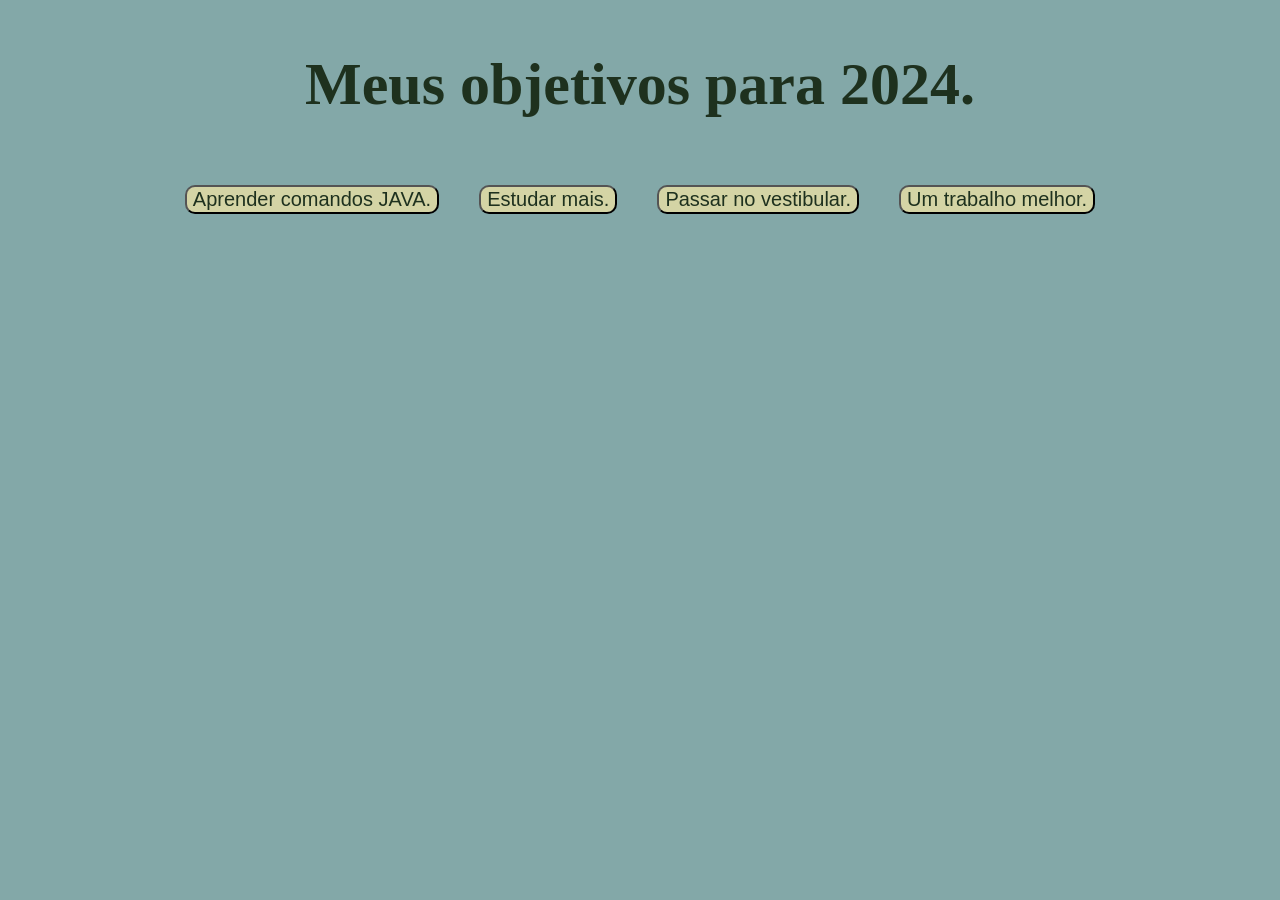
==== index.html @ 4664168a "Add files via upload" ====
<!DOCTYPE html>
<html lang="en">
<head>
    <meta charset="UTF-8">
    <meta name="viewport" content="width=device-width, initial-scale=1.0">
    <title>Metas 2024</title>
    <link rel="stylesheet" href="style.css">
</head>
<body>
    <section class="título"></section>
    <h2 class="subtítulo">Meus objetivos para 2024.</h2>
    <div>
        <button class="botão">Aprender comandos JAVA.</button>
        <button class="botão">Estudar mais.</button>
        <button class="botão">Passar no vestibular.</button>
        <button class="botão">Um trabalho melhor.</button>
    </div>
</body>
</html>
---- style.css ----
body{
    background-color: rgb(131, 168, 168);
    color: rgb(30, 49, 30);
    font-family:Cambria, Cochin, Georgia, Times, 'Times New Roman', serif;
    font-size: 40px;
    text-align: center;
}
.botão{
    background-color: rgb(212, 212, 165);
    font-size: 20px;
    border-radius: 10px;
    color: rgb(30, 49, 30);
    margin: 15px;
}
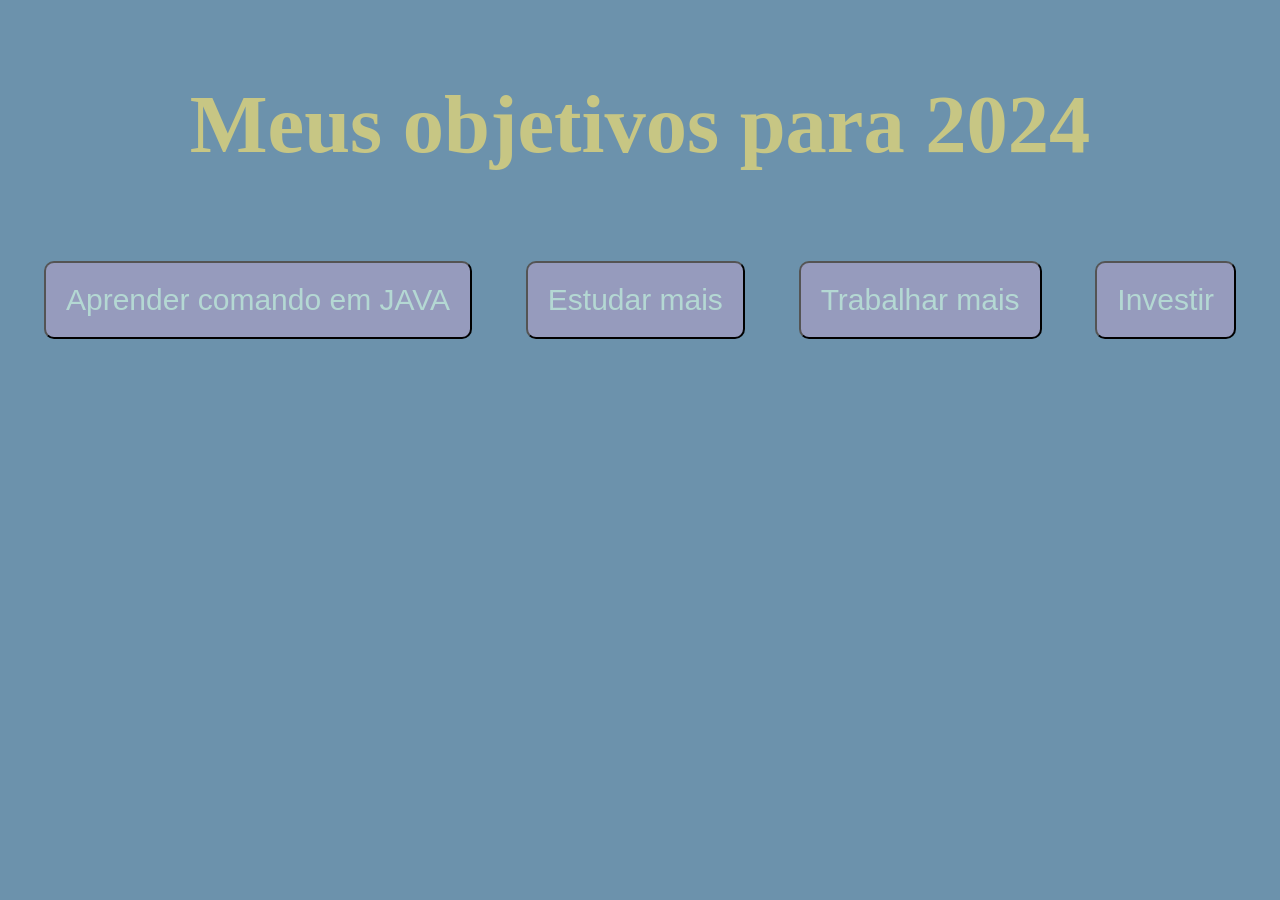
==== commit 75b18f89: "Add files via upload" ====
--- a/index.html
+++ b/index.html
@@ -7,13 +7,13 @@
     <link rel="stylesheet" href="style.css">
 </head>
 <body>
-    <section class="título"></section>
-    <h2 class="subtítulo">Meus objetivos para 2024.</h2>
+    <section class="conteudo-principal"></section>
+    <h2 class="título-principal">Meus objetivos para 2024</h2>
     <div>
-        <button class="botão">Aprender comandos JAVA.</button>
-        <button class="botão">Estudar mais.</button>
-        <button class="botão">Passar no vestibular.</button>
-        <button class="botão">Um trabalho melhor.</button>
+        <button class="botão">Aprender comando em JAVA</button>
+        <button class="botão">Estudar mais</button>
+        <button class="botão">Trabalhar mais</button>
+        <button class="botão">Investir</button>
     </div>
 </body>
 </html>
--- a/style.css
+++ b/style.css
@@ -1,14 +1,33 @@
+:root{
+    --cor-de-fundo:#a7dbcd;
+    --verde:#a7dbcd;
+    --branco: #FFFFFF;
+    --botao-ativo: #bfc2da;
+    --botao-inativo: #bfc2da;
+    --texto-de-fundo:#bfc2da;
+}
+
+
 body{
-    background-color: rgb(131, 168, 168);
-    color: rgb(30, 49, 30);
-    font-family:Cambria, Cochin, Georgia, Times, 'Times New Roman', serif;
-    font-size: 40px;
+    background-color: rgb(108, 146, 172);
+    color: rgb(199, 198, 132);
+    font-family: Cambria, Cochin, Georgia, Times, 'Times New Roman', serif;
+    font-size: 55px;
     text-align: center;
 }
 .botão{
-    background-color: rgb(212, 212, 165);
-    font-size: 20px;
+    background-color: rgb(150, 155, 189);
+    font-size: 30px;
     border-radius: 10px;
-    color: rgb(30, 49, 30);
-    margin: 15px;
+    color: rgb(180, 216, 211);
+    margin: 20px;
+    padding: 20px;
+}
+
+.conteudo-principal{
+    display: flex;
+    justify-content: center;
+    width: 20px;
+    align-items: center;
+    margin: 0 auto;
 }
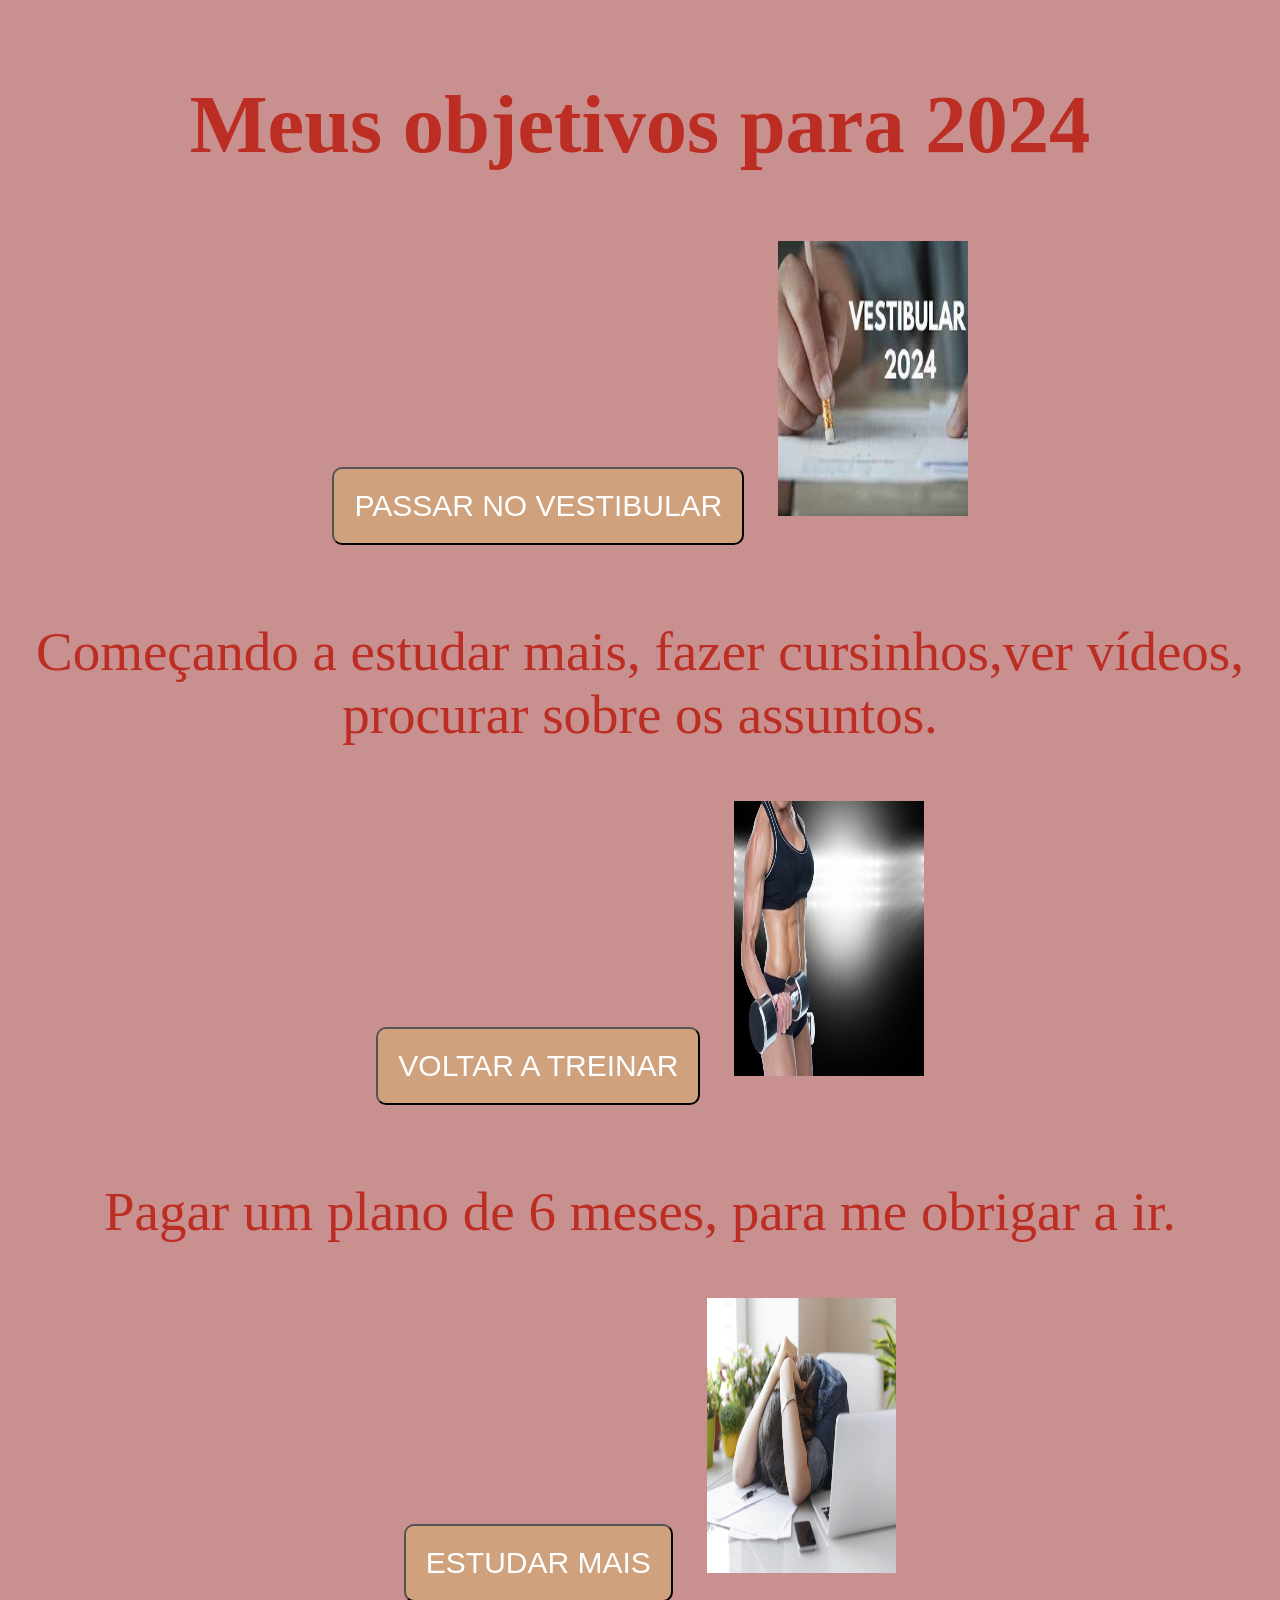
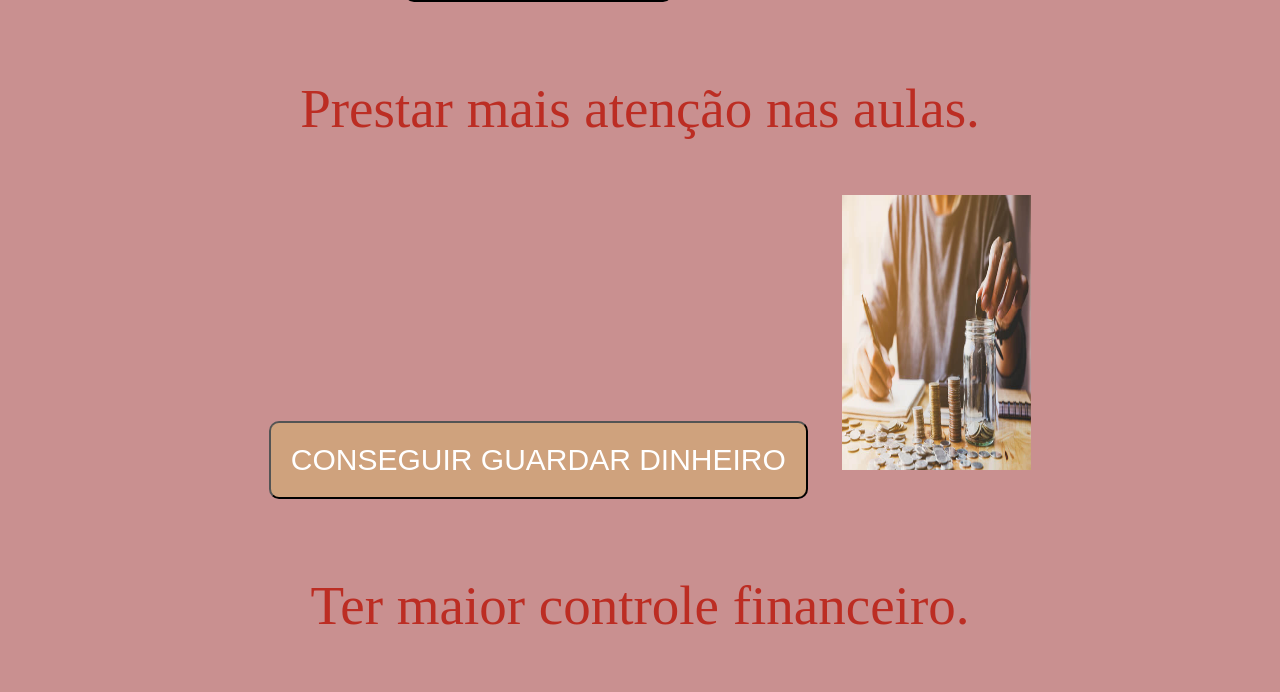
==== commit 41cc0666: "Add files via upload" ====
--- a/index.html
+++ b/index.html
@@ -10,10 +10,19 @@
     <section class="conteudo-principal"></section>
     <h2 class="título-principal">Meus objetivos para 2024</h2>
     <div>
-        <button class="botão">Aprender comando em JAVA</button>
-        <button class="botão">Estudar mais</button>
-        <button class="botão">Trabalhar mais</button>
-        <button class="botão">Investir</button>
+        <button class="botão">PASSAR NO VESTIBULAR</button>
+        <img class="imagens1" src="./img/vestibular.jpeg">
+        <p>Começando a estudar mais, fazer cursinhos,ver vídeos, procurar sobre os assuntos.</p>
+        <button class="botão">VOLTAR A TREINAR</button>
+        <img class="imagens1" src="./img/treinar.jpg">
+        <p>Pagar um plano de 6 meses, para me obrigar a ir.</p>
+        <button class="botão">ESTUDAR MAIS</button>
+        <img class="imagens1" src="./img/estudar.jpg">
+        <p>Prestar mais atenção nas aulas.</p>
+        <button class="botão">CONSEGUIR GUARDAR DINHEIRO</button>
+        <img class="imagens1" src="./img/dinheiro.jpg">
+        <p>Ter maior controle financeiro.</p>
+        
     </div>
 </body>
 </html>
--- a/style.css
+++ b/style.css
@@ -1,25 +1,25 @@
 :root{
-    --cor-de-fundo:#a7dbcd;
-    --verde:#a7dbcd;
+    --cor-de-fundo:#d17e3a;
+    --verde:#7c7a5a;
     --branco: #FFFFFF;
-    --botao-ativo: #bfc2da;
-    --botao-inativo: #bfc2da;
-    --texto-de-fundo:#bfc2da;
+    --botao-ativo: #dda68d;
+    --botao-inativo: #5862ac;
+    --texto-de-fundo:#000d6e;
 }
 
 
 body{
-    background-color: rgb(108, 146, 172);
-    color: rgb(199, 198, 132);
+    background-color: rgb(201, 144, 144);
+    color: rgba(185, 22, 10, 0.815);
     font-family: Cambria, Cochin, Georgia, Times, 'Times New Roman', serif;
     font-size: 55px;
     text-align: center;
 }
 .botão{
-    background-color: rgb(150, 155, 189);
+    background-color: #cfa27d;
     font-size: 30px;
     border-radius: 10px;
-    color: rgb(180, 216, 211);
+    color: rgb(255, 255, 255);
     margin: 20px;
     padding: 20px;
 }
@@ -27,7 +27,11 @@
 .conteudo-principal{
     display: flex;
     justify-content: center;
-    width: 20px;
+    width: 10px;
     align-items: center;
     margin: 0 auto;
+}
+.imagens1{
+    width: 15%;
+    height: 275px;
 }
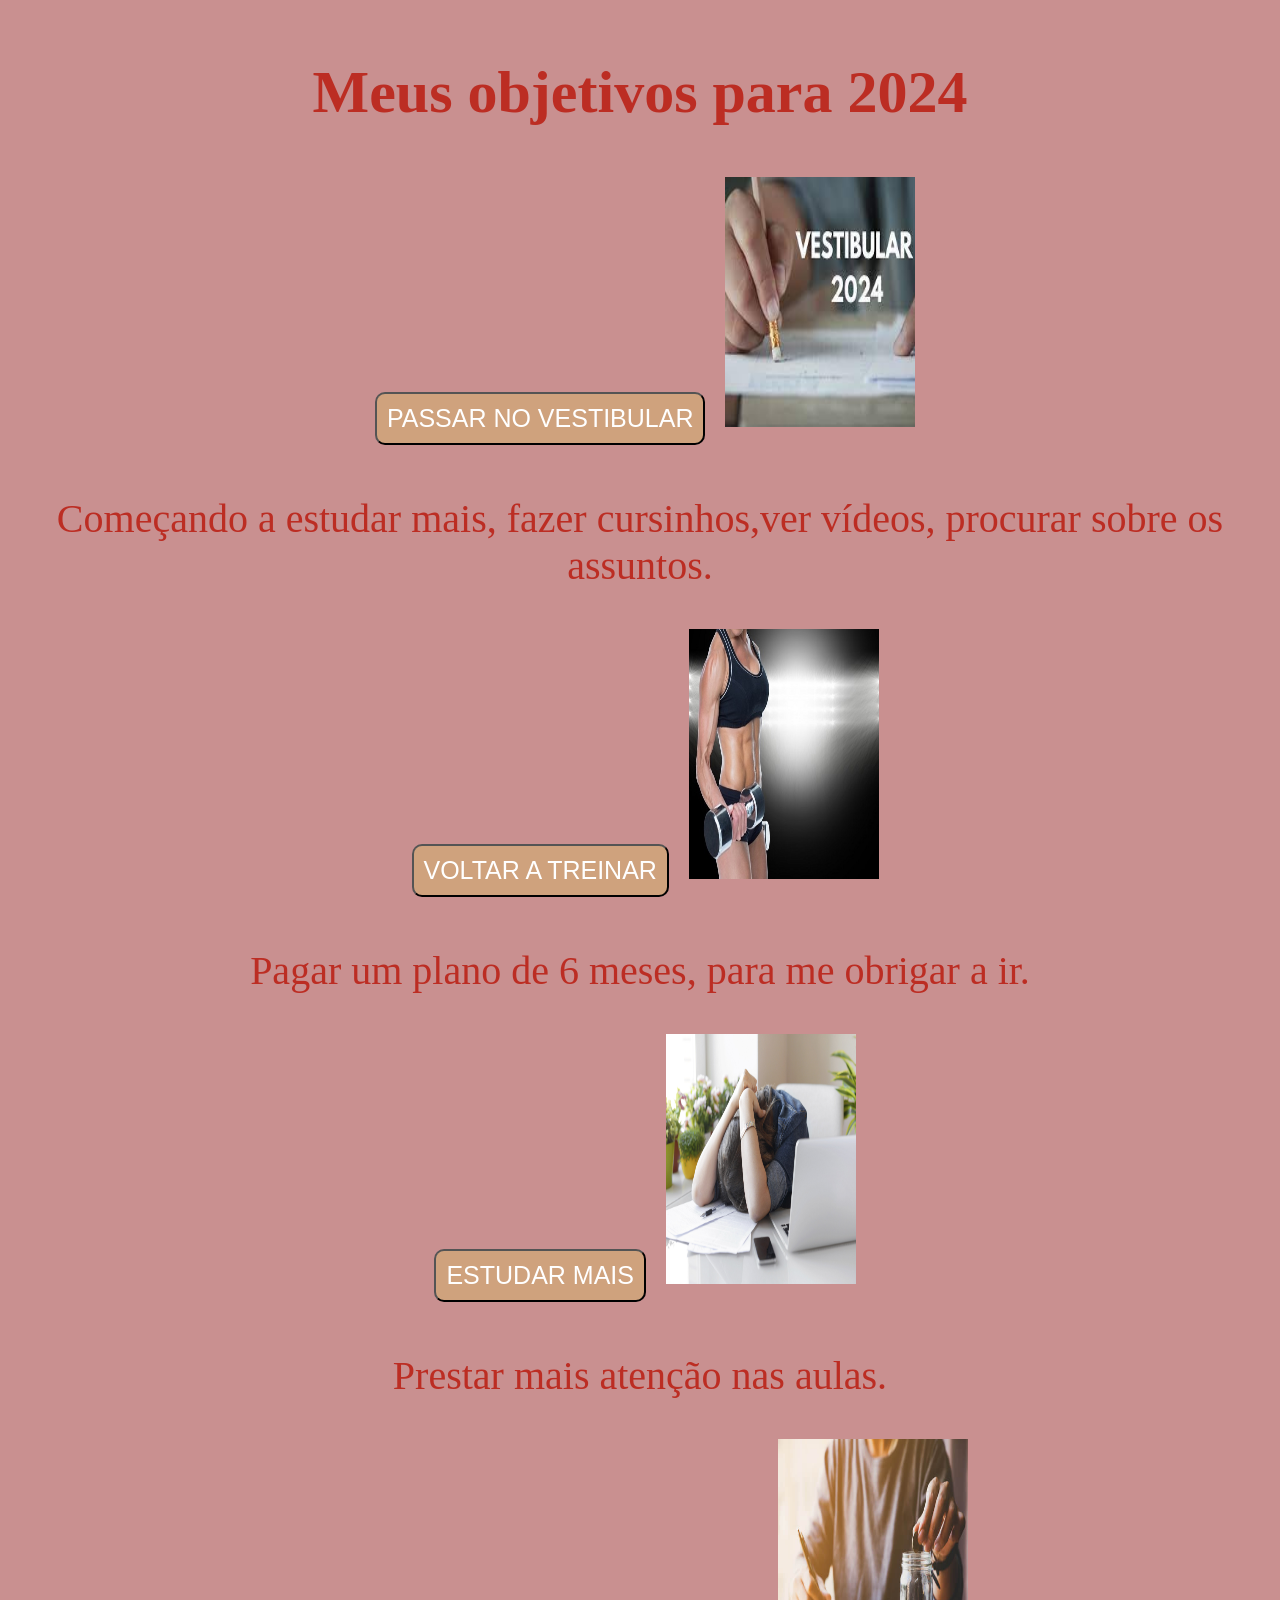
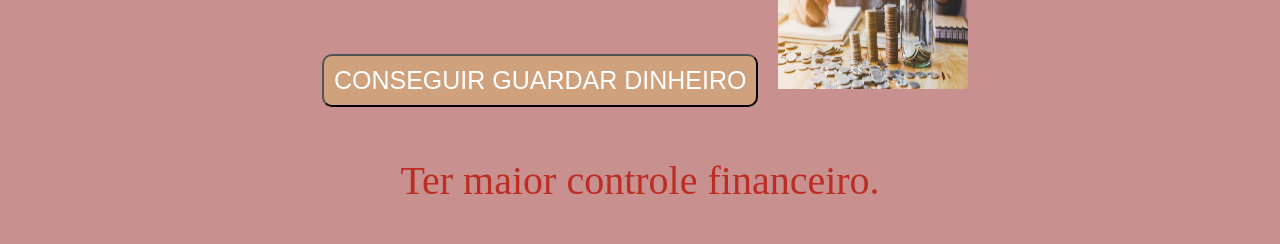
==== commit 016f04bd: "Add files via upload" ====
--- a/index.html
+++ b/index.html
@@ -9,16 +9,21 @@
 <body>
     <section class="conteudo-principal"></section>
     <h2 class="título-principal">Meus objetivos para 2024</h2>
-    <div>
+    <div class="meta-organizar">
         <button class="botão">PASSAR NO VESTIBULAR</button>
         <img class="imagens1" src="./img/vestibular.jpeg">
         <p>Começando a estudar mais, fazer cursinhos,ver vídeos, procurar sobre os assuntos.</p>
-        <button class="botão">VOLTAR A TREINAR</button>
+    </div>
+    <div class="meta-organizar2">   
+    <button class="botão">VOLTAR A TREINAR</button>
         <img class="imagens1" src="./img/treinar.jpg">
         <p>Pagar um plano de 6 meses, para me obrigar a ir.</p>
-        <button class="botão">ESTUDAR MAIS</button>
+    </div>
+    <div class="meta-organizar3">    
+    <button class="botão">ESTUDAR MAIS</button>
         <img class="imagens1" src="./img/estudar.jpg">
         <p>Prestar mais atenção nas aulas.</p>
+    </div>
         <button class="botão">CONSEGUIR GUARDAR DINHEIRO</button>
         <img class="imagens1" src="./img/dinheiro.jpg">
         <p>Ter maior controle financeiro.</p>
--- a/style.css
+++ b/style.css
@@ -12,16 +12,16 @@
     background-color: rgb(201, 144, 144);
     color: rgba(185, 22, 10, 0.815);
     font-family: Cambria, Cochin, Georgia, Times, 'Times New Roman', serif;
-    font-size: 55px;
+    font-size: 40px;
     text-align: center;
 }
 .botão{
     background-color: #cfa27d;
-    font-size: 30px;
+    font-size: 25px;
     border-radius: 10px;
     color: rgb(255, 255, 255);
-    margin: 20px;
-    padding: 20px;
+    margin: 10px;
+    padding: 10px;
 }
 
 .conteudo-principal{
@@ -33,5 +33,11 @@
 }
 .imagens1{
     width: 15%;
-    height: 275px;
-}+    height: 250px;
+}
+.meta-organizar{
+    display: inline;
+}
+.meta-organizar2{
+    display: inline;
+}
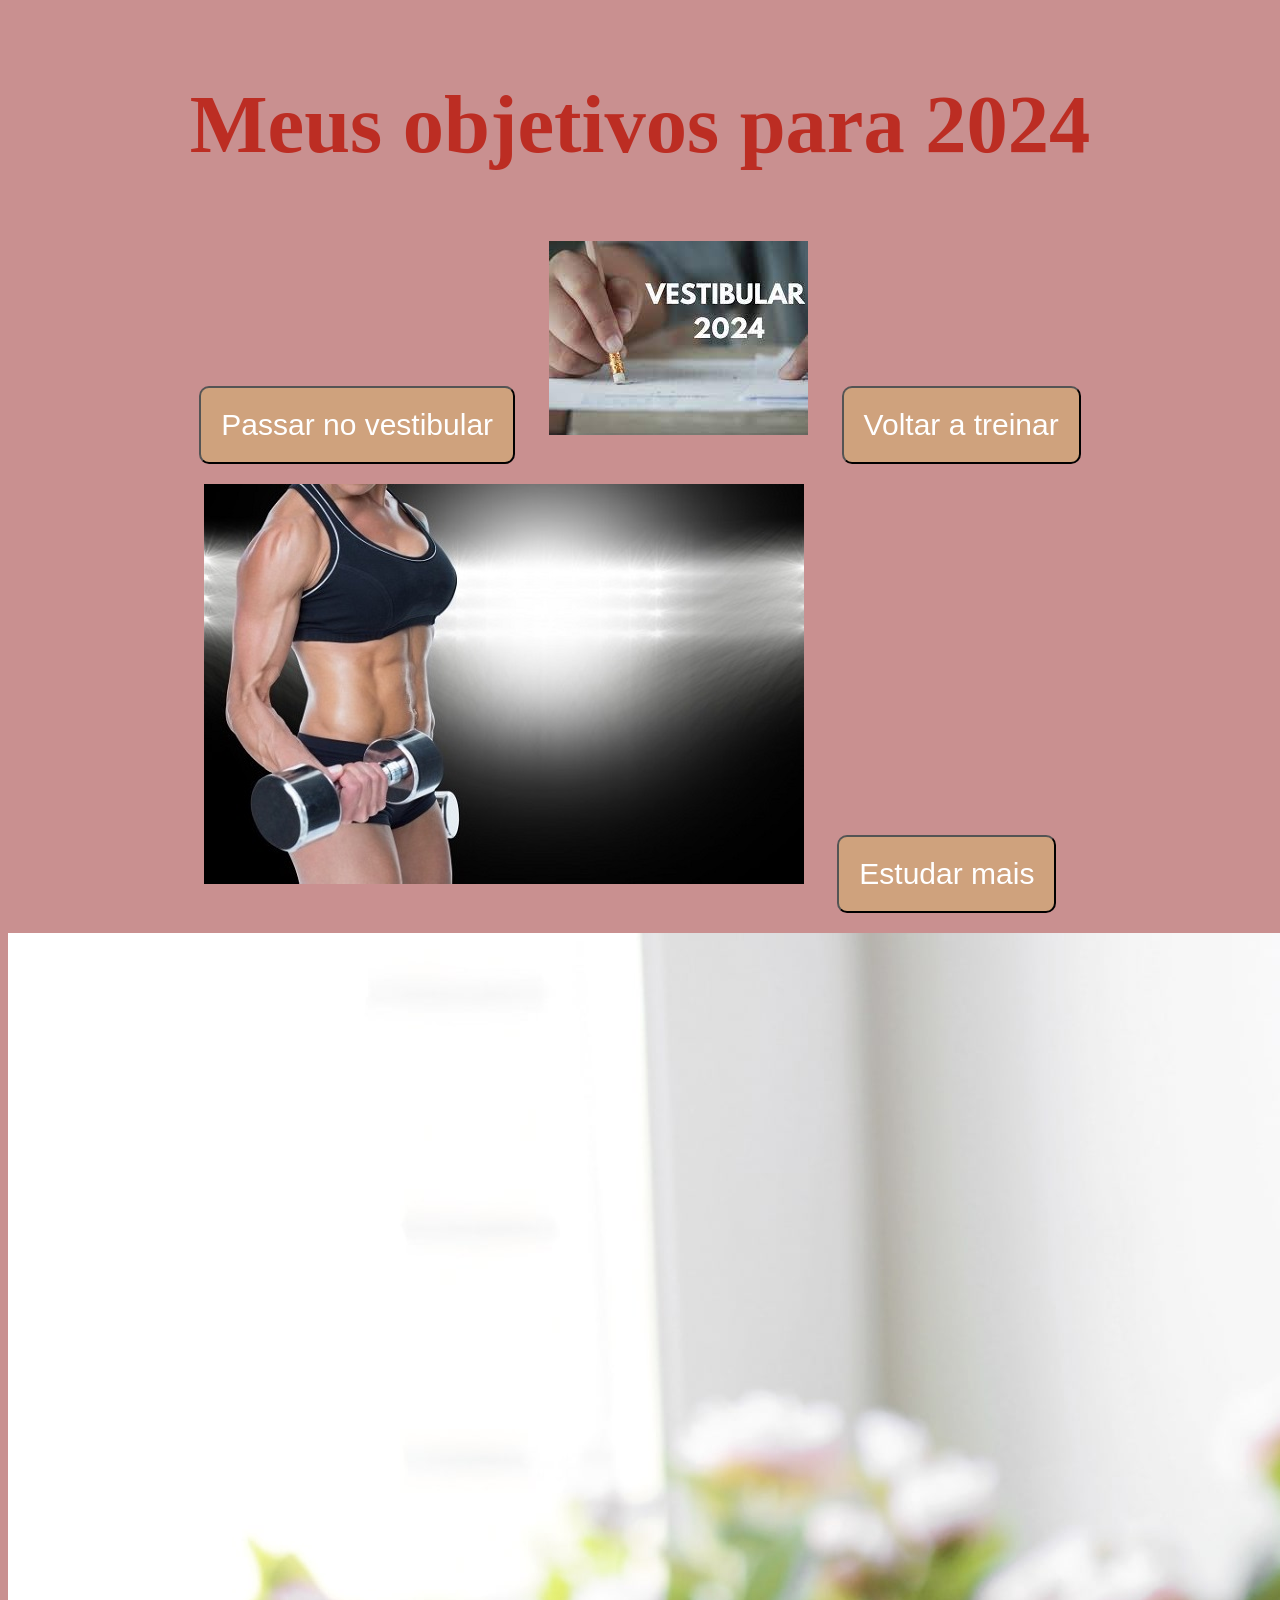
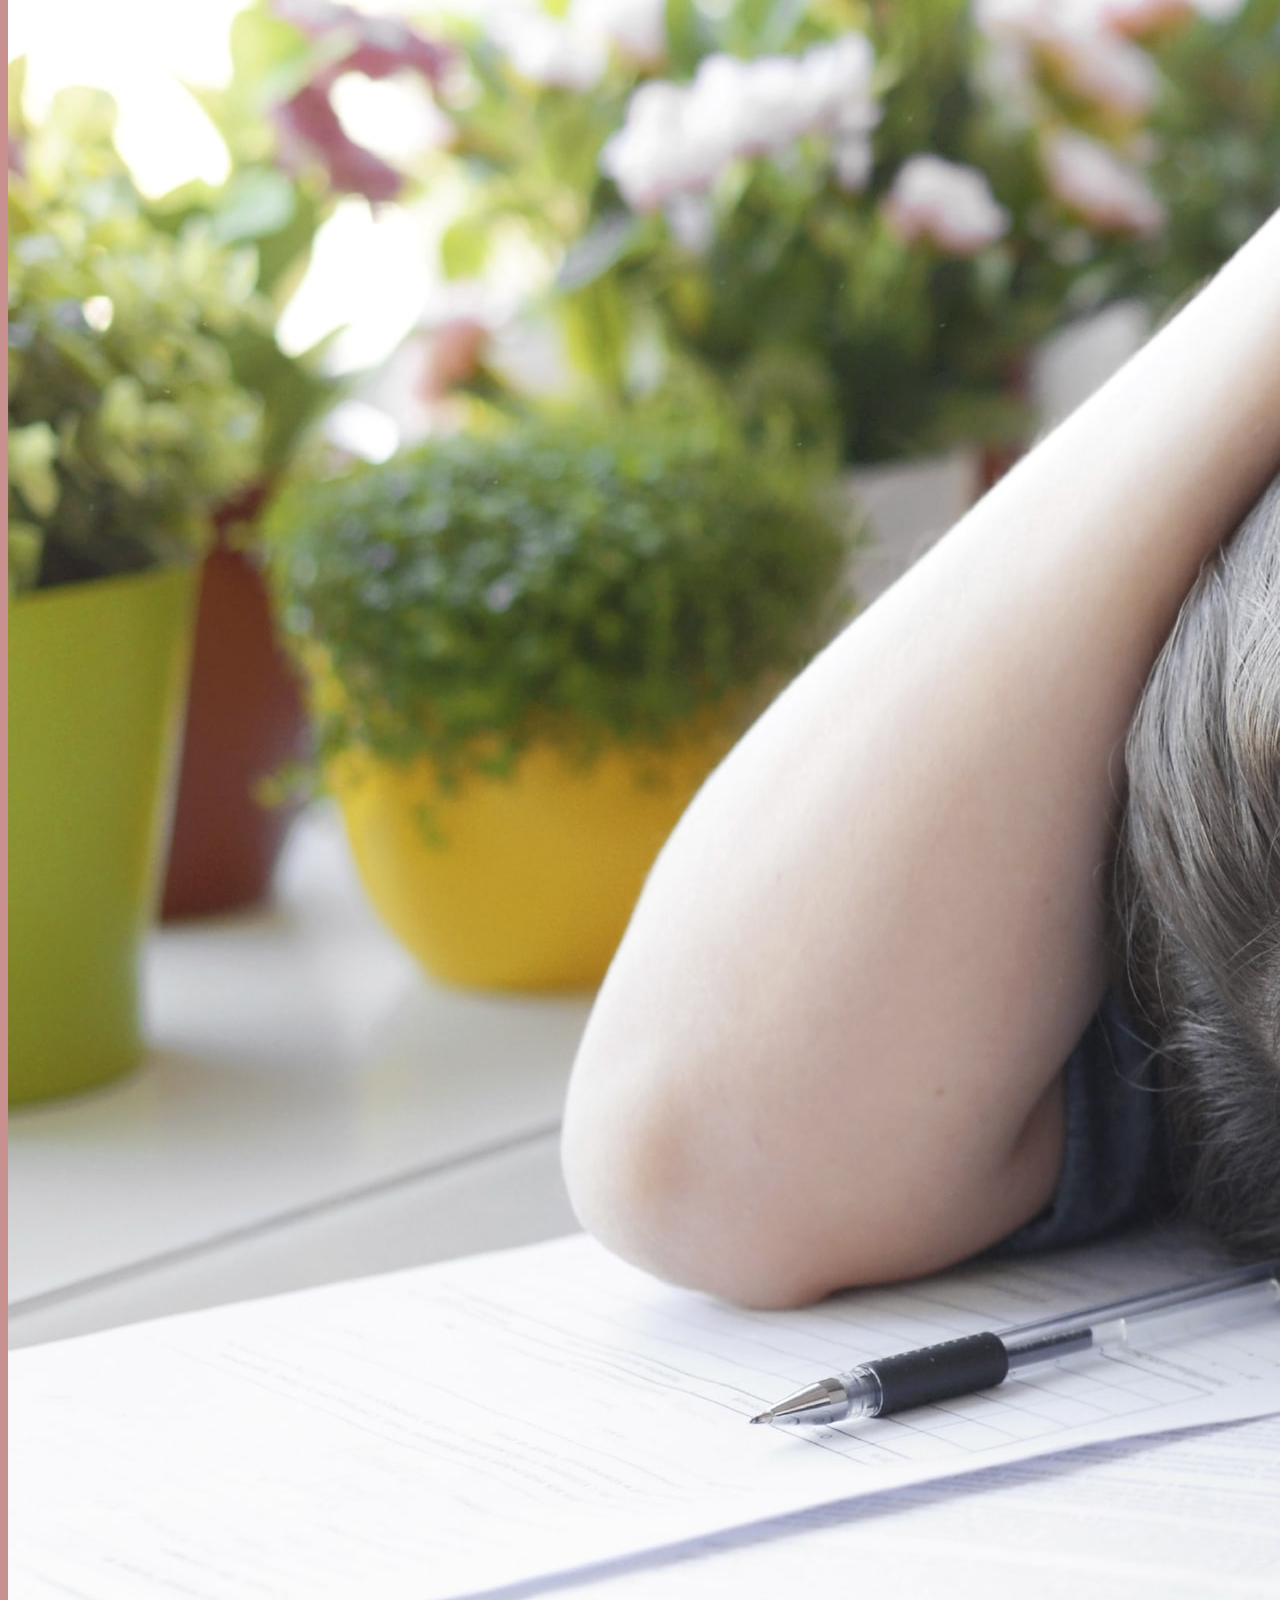
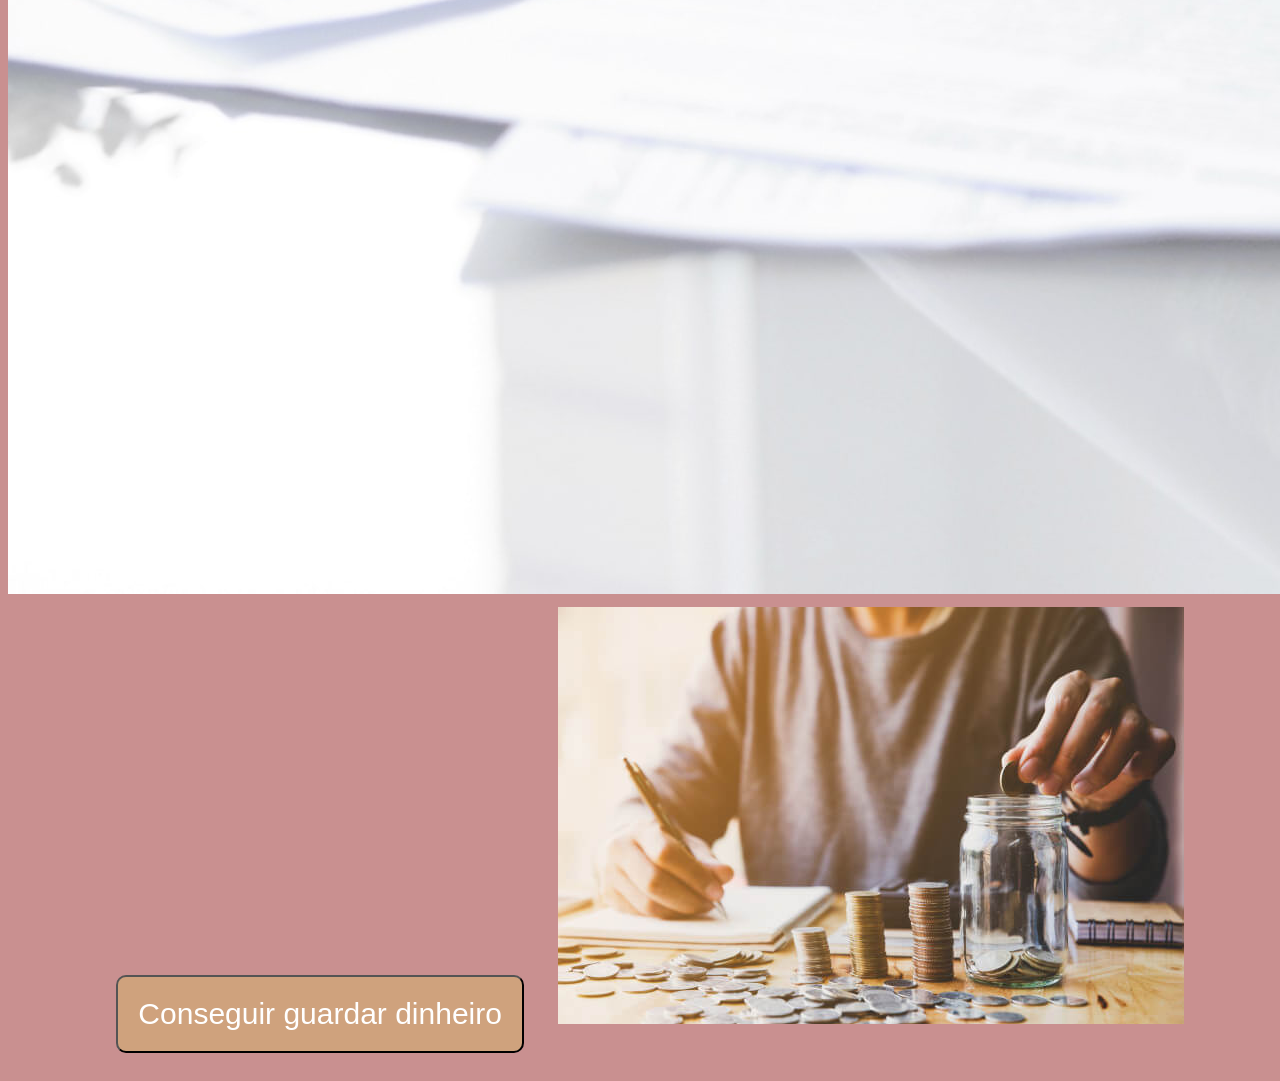
==== commit 0fdffd11: "Add files via upload" ====
--- a/index.html
+++ b/index.html
@@ -9,25 +9,15 @@
 <body>
     <section class="conteudo-principal"></section>
     <h2 class="título-principal">Meus objetivos para 2024</h2>
-    <div class="meta-organizar">
-        <button class="botão">PASSAR NO VESTIBULAR</button>
-        <img class="imagens1" src="./img/vestibular.jpeg">
-        <p>Começando a estudar mais, fazer cursinhos,ver vídeos, procurar sobre os assuntos.</p>
-    </div>
-    <div class="meta-organizar2">   
-    <button class="botão">VOLTAR A TREINAR</button>
-        <img class="imagens1" src="./img/treinar.jpg">
-        <p>Pagar um plano de 6 meses, para me obrigar a ir.</p>
-    </div>
-    <div class="meta-organizar3">    
-    <button class="botão">ESTUDAR MAIS</button>
-        <img class="imagens1" src="./img/estudar.jpg">
-        <p>Prestar mais atenção nas aulas.</p>
-    </div>
-        <button class="botão">CONSEGUIR GUARDAR DINHEIRO</button>
-        <img class="imagens1" src="./img/dinheiro.jpg">
-        <p>Ter maior controle financeiro.</p>
-        
+    <div>
+        <button class="botão">Passar no vestibular</button>
+        <img src="./img/vestibular.jpeg">
+        <button class="botão">Voltar a treinar</button>
+        <img src="./img/treinar.jpg">
+        <button class="botão">Estudar mais</button>
+        <img src="./img/estudar.jpg">
+        <button class="botão">Conseguir guardar dinheiro</button>
+        <img src="./img/dinheiro.jpg">
     </div>
 </body>
 </html>
--- a/style.css
+++ b/style.css
@@ -12,32 +12,22 @@
     background-color: rgb(201, 144, 144);
     color: rgba(185, 22, 10, 0.815);
     font-family: Cambria, Cochin, Georgia, Times, 'Times New Roman', serif;
-    font-size: 40px;
+    font-size: 55px;
     text-align: center;
 }
 .botão{
     background-color: #cfa27d;
-    font-size: 25px;
+    font-size: 30px;
     border-radius: 10px;
     color: rgb(255, 255, 255);
-    margin: 10px;
-    padding: 10px;
+    margin: 20px;
+    padding: 20px;
 }
 
 .conteudo-principal{
     display: flex;
     justify-content: center;
-    width: 10px;
+    width: 20px;
     align-items: center;
     margin: 0 auto;
-}
-.imagens1{
-    width: 15%;
-    height: 250px;
-}
-.meta-organizar{
-    display: inline;
-}
-.meta-organizar2{
-    display: inline;
-}
+}
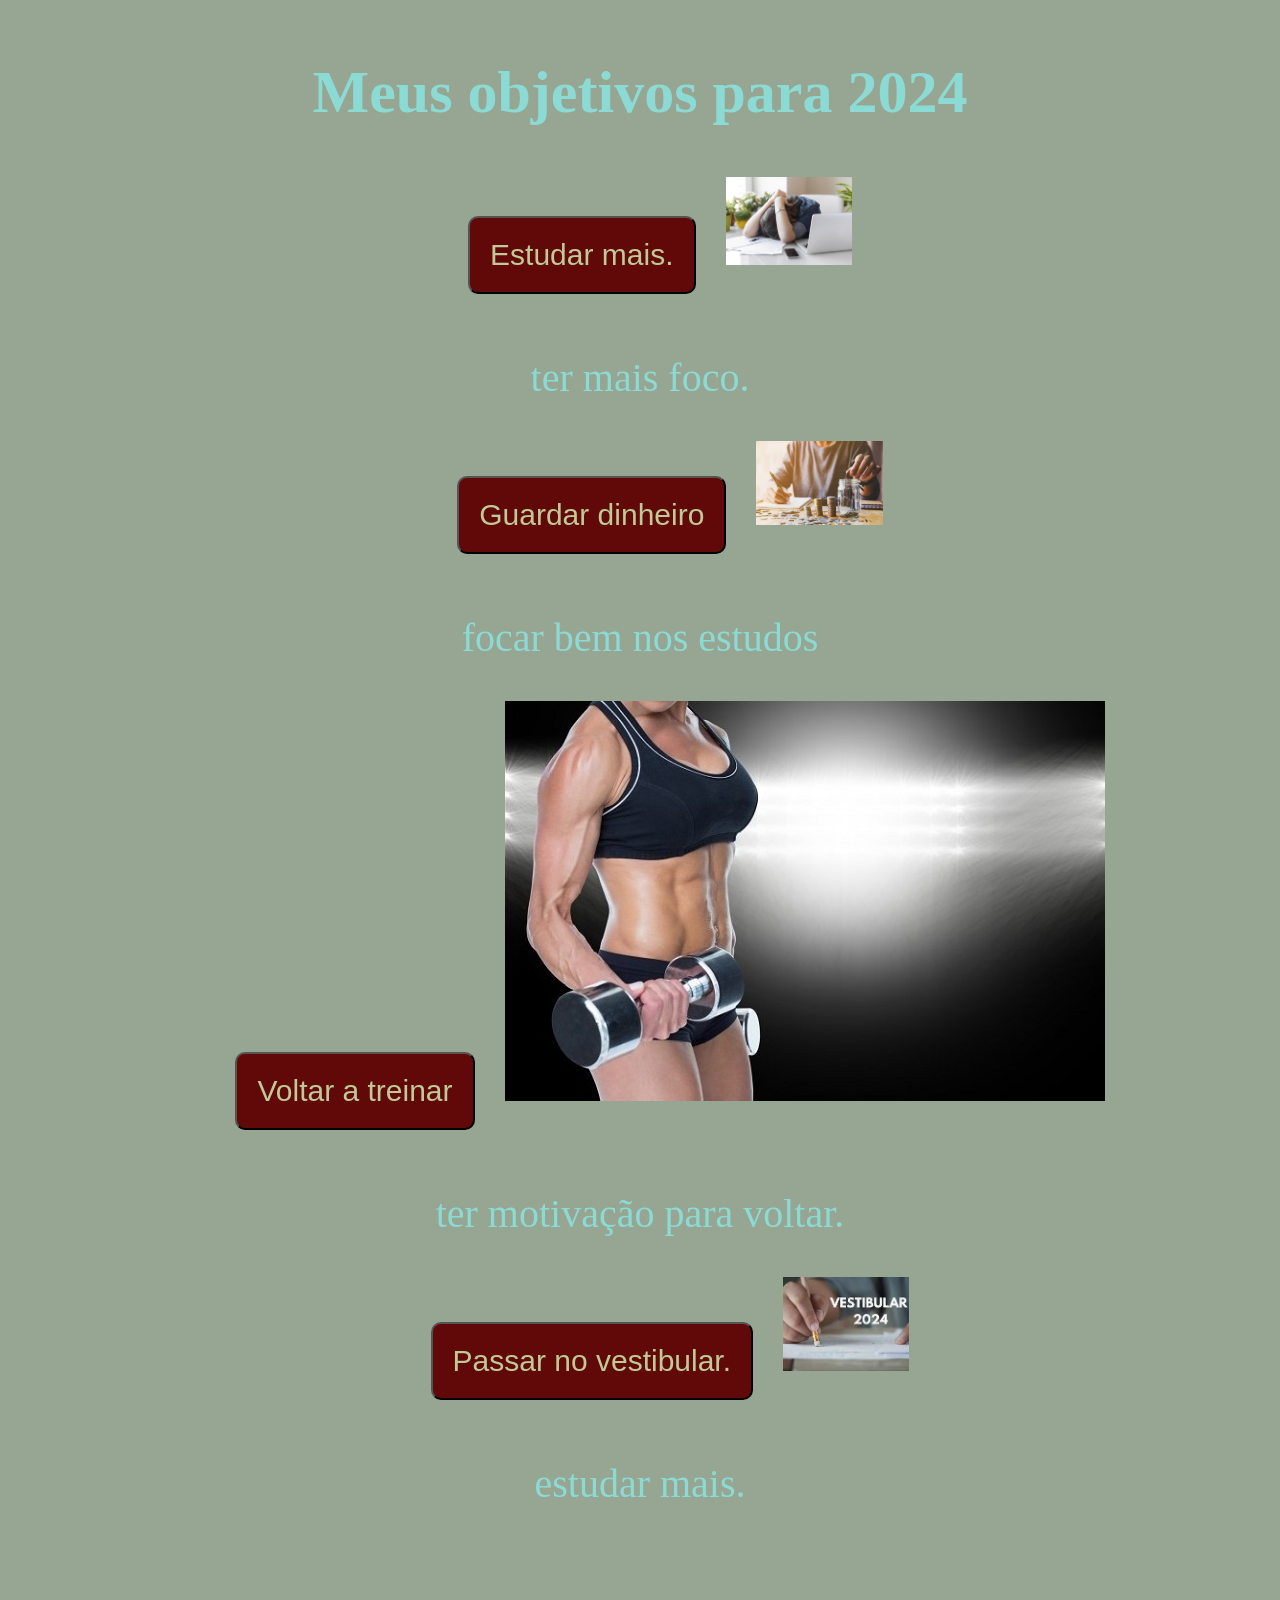
==== commit 679b6626: "Add files via upload" ====
--- a/index.html
+++ b/index.html
@@ -9,15 +9,28 @@
 <body>
     <section class="conteudo-principal"></section>
     <h2 class="título-principal">Meus objetivos para 2024</h2>
-    <div>
-        <button class="botão">Passar no vestibular</button>
-        <img src="./img/vestibular.jpeg">
+    <div class="meta"> 
+
+        <button class="botão">Estudar mais.</button>
+        <img class="imagem1" src="./img/estudar.jpg">
+        <p> ter mais foco.</p>
+    </div>
+         
+    <div class="meta">
+        <button class="botão">Guardar dinheiro</button>
+        <img class="imagem1" src="./img/dinheiro.jpg">
+        <p> focar bem nos estudos</p>
+    </div>
+    
+    <div class="meta">
         <button class="botão">Voltar a treinar</button>
-        <img src="./img/treinar.jpg">
-        <button class="botão">Estudar mais</button>
-        <img src="./img/estudar.jpg">
-        <button class="botão">Conseguir guardar dinheiro</button>
-        <img src="./img/dinheiro.jpg">
+        <img class="imaigem1" src="./img/treinar.jpg">
+        <p> ter motivação para voltar.</p>
+    </div>
+    <div class="meta">
+        <button class="botão">Passar no vestibular.</button>
+        <img class="imagem1" src="./img/vestibular.jpeg">
+        <p> estudar mais.</p>
     </div>
 </body>
 </html>
--- a/style.css
+++ b/style.css
@@ -1,25 +1,25 @@
 :root{
-    --cor-de-fundo:#d17e3a;
-    --verde:#7c7a5a;
-    --branco: #FFFFFF;
-    --botao-ativo: #dda68d;
-    --botao-inativo: #5862ac;
-    --texto-de-fundo:#000d6e;
+    --cor-de-fundo:#e98787;
+    --verde:#d1cd8e;
+    --branco: #504b4b;
+    --botao-ativo: #a5a1d3;
+    --botao-inativo: #a5a1d3;
+    --texto-de-fundo:#504b4b;
 }
 
 
 body{
-    background-color: rgb(201, 144, 144);
-    color: rgba(185, 22, 10, 0.815);
+    background-color: rgb(151, 165, 147);
+    color: rgb(140, 218, 212);
     font-family: Cambria, Cochin, Georgia, Times, 'Times New Roman', serif;
-    font-size: 55px;
+    font-size: 40px;
     text-align: center;
 }
 .botão{
-    background-color: #cfa27d;
+    background-color: rgb(97, 9, 9);
     font-size: 30px;
     border-radius: 10px;
-    color: rgb(255, 255, 255);
+    color: rgb(192, 201, 151);
     margin: 20px;
     padding: 20px;
 }
@@ -27,7 +27,15 @@
 .conteudo-principal{
     display: flex;
     justify-content: center;
-    width: 20px;
+    width: 10px;
     align-items: center;
     margin: 0 auto;
+}
+.imagem1{
+    width: 10%;
+    height: 5%;
+}
+.meta{
+  display: inline;
+  padding: 20px;
 }
